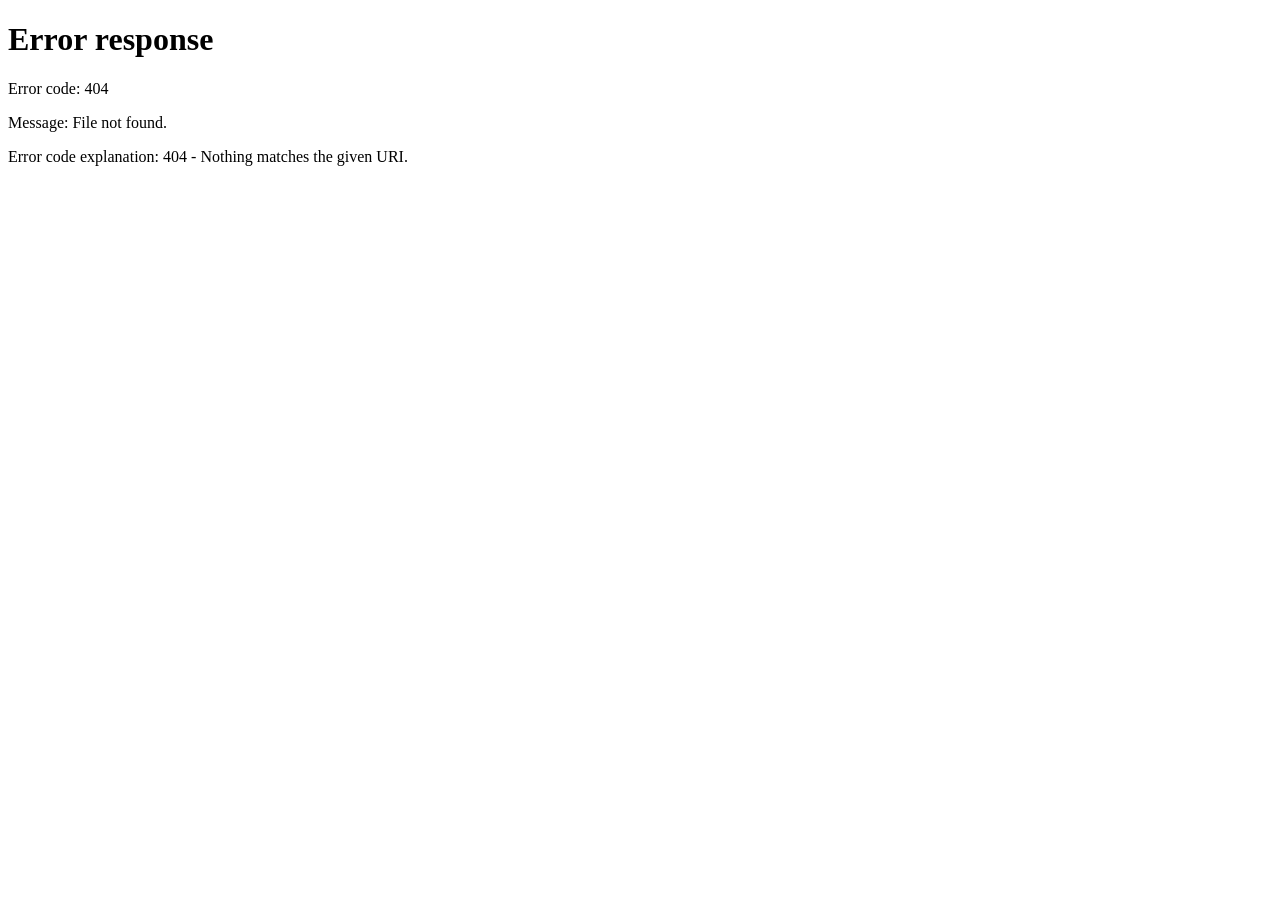
==== index.html @ 31a040ae "Add files via upload" ====
<!DOCTYPE html>
<html>
<head>
    <meta charset="UTF-8">
    <title>Redirect</title>
</head>
<body>

<script>
    window.location.href = "main.html"; // ←開発中のファイル名
</script>

</body>
</html>
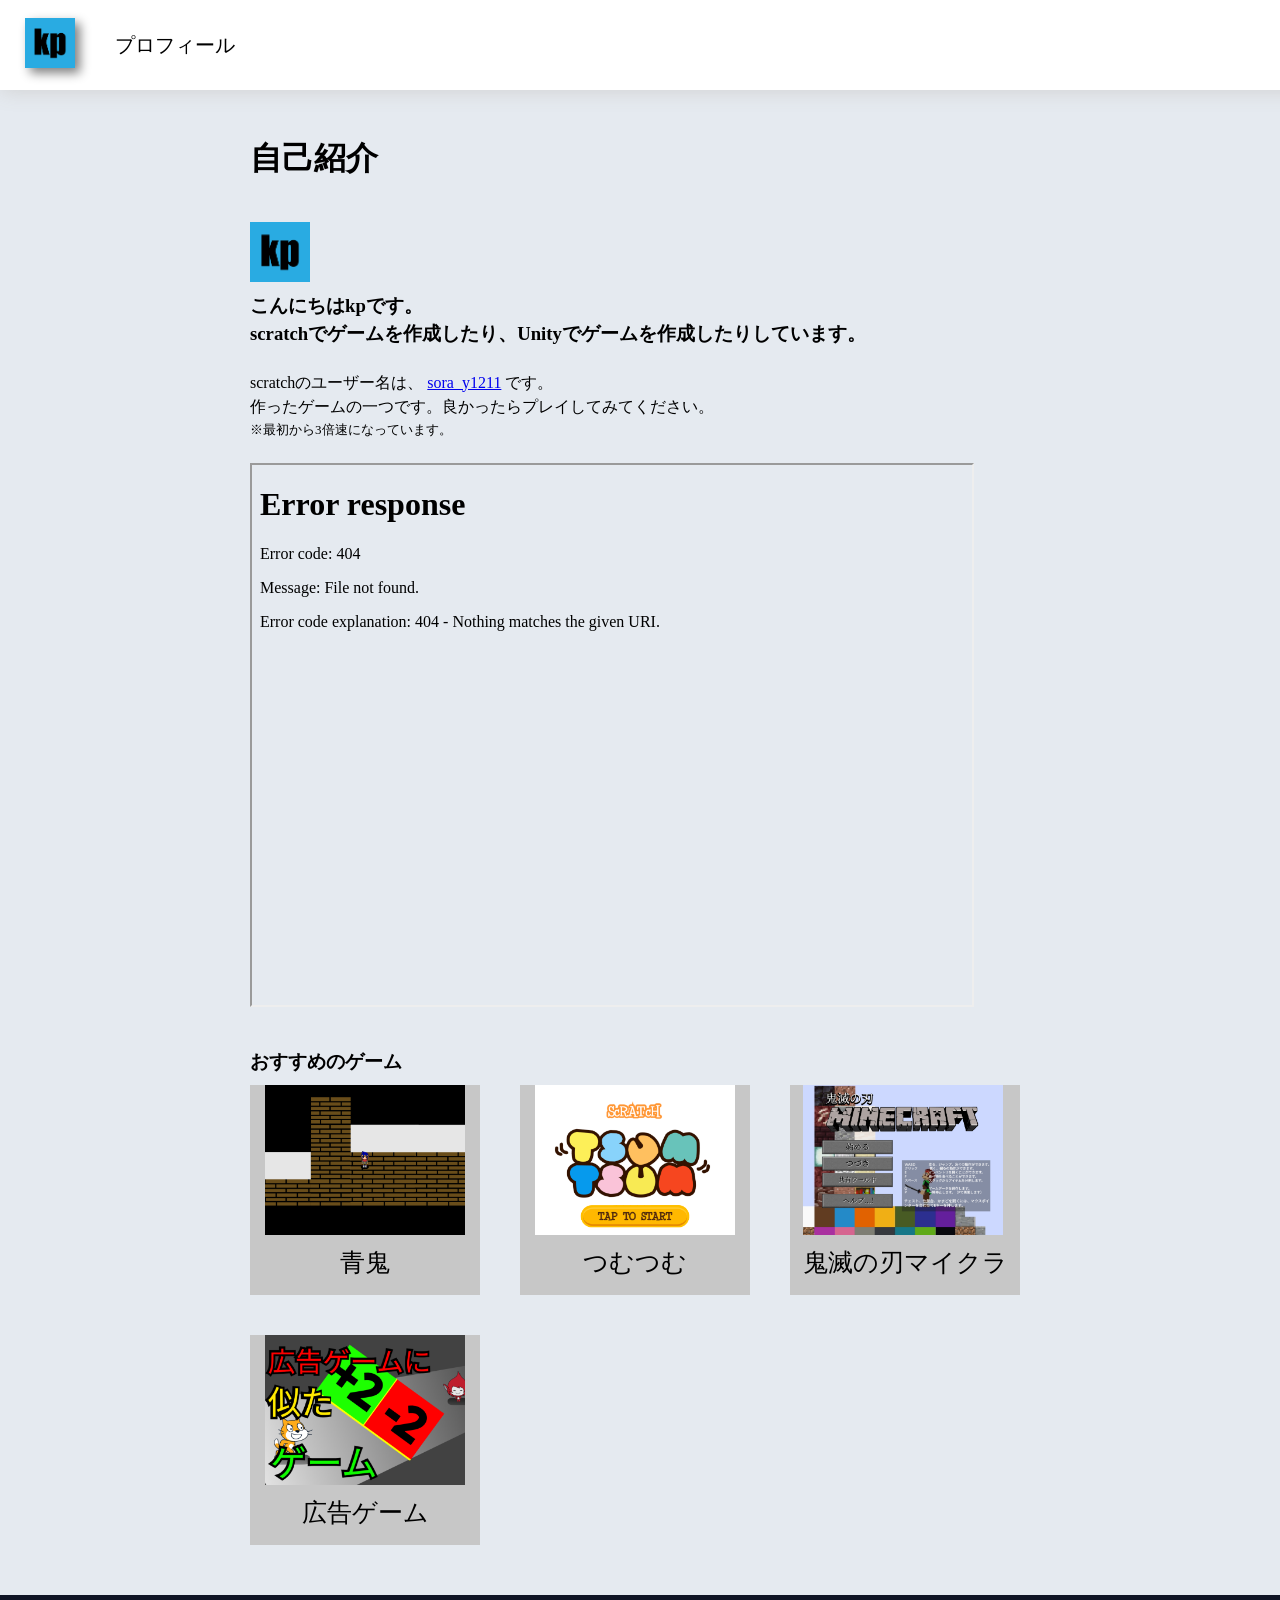
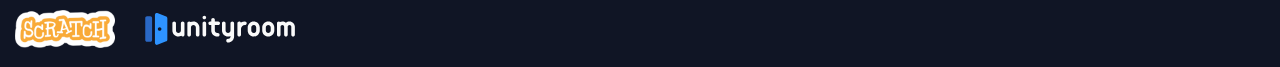
==== commit f734b7fa: "Add files via upload" ====
--- a/index.html
+++ b/index.html
@@ -7,7 +7,7 @@
 <body>
 
 <script>
-    window.location.href = "main.html"; // ←開発中のファイル名
+    window.location.href = "profile.html"; // ←開発中のファイル名
 </script>
 
 </body>
